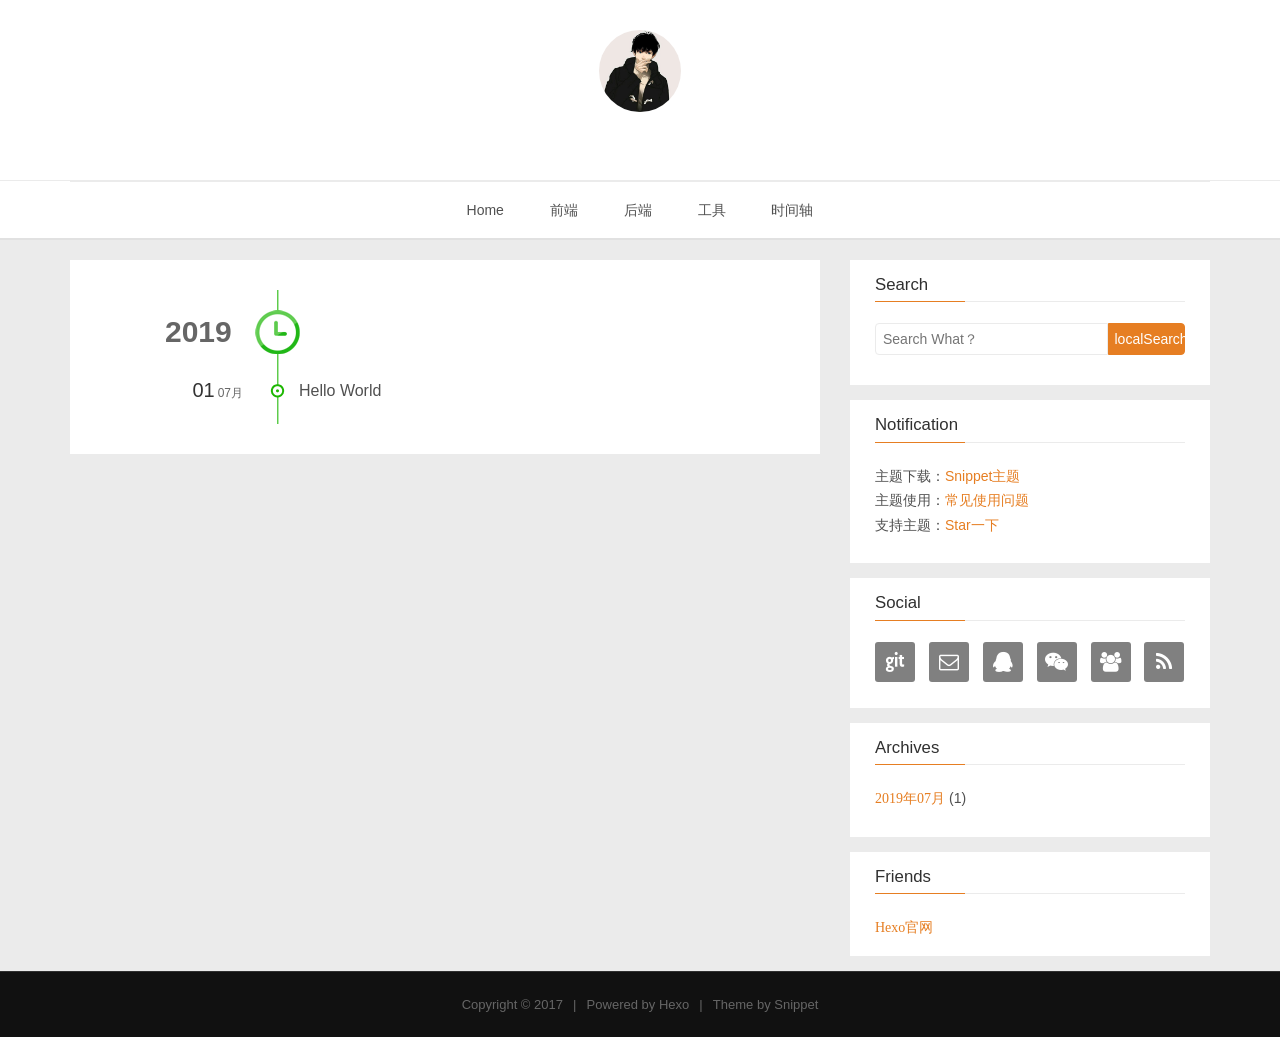
==== archives/index.html @ 47135f9b "Site updated: 2019-07-01 18:08:11" ====
<!DOCTYPE HTML>
<html lang>
<head><meta name="generator" content="Hexo 3.9.0">
    <!--Setting-->
    <meta charset="UTF-8">
    <meta name="viewport" content="width=device-width, user-scalable=no, initial-scale=1.0, maximum-scale=1.0, minimum-scale=1.0">
    <meta http-equiv="X-UA-Compatible" content="IE=Edge,chrome=1">
    <meta http-equiv="Cache-Control" content="no-siteapp">
    <meta http-equiv="Cache-Control" content="no-transform">
    <meta name="renderer" content="webkit|ie-comp|ie-stand">
    <meta name="apple-mobile-web-app-capable" content="Hexo">
    <meta name="apple-mobile-web-app-status-bar-style" content="black">
    <meta name="format-detection" content="telephone=no,email=no,adress=no">
    <meta name="browsermode" content="application">
    <meta name="screen-orientation" content="portrait">
    <meta name="theme-version" content="1.2.3">
    <meta name="root" content="/">
    <link rel="dns-prefetch" href="http://yoursite.com">
    <!--SEO-->

    <meta name="keywords" content>


    <meta name="description" content>



<meta name="robots" content="all">
<meta name="google" content="all">
<meta name="googlebot" content="all">
<meta name="verify" content="all">

    <!--Title-->


<title>Archives | Hexo</title>


    <link rel="alternate" href="/atom.xml" title="Hexo" type="application/atom+xml">


    <link rel="icon" href="/favicon.ico">

    



<link rel="stylesheet" href="/css/bootstrap.min.css?rev=3.3.7">
<link rel="stylesheet" href="/css/font-awesome.min.css?rev=4.5.0">
<link rel="stylesheet" href="/css/style.css?rev=@@hash">




    
	<div class="hide">
		<script type="text/javascript">
			var cnzz_protocol = (("https:" == document.location.protocol) ? " https://" : " http://");document.write(unescape("%3Cspan class='cnzz_stat_icon_1263868967 hide' %3E%3Cscript%20src%3D%22https%3A%2F%2Fs95.cnzz.com%2Fz_stat.php%3Fweb_id%3D1272564536%22%3E%3C%2Fscript%3E%3C/span%3E%3Cscript src='" + cnzz_protocol + "s19.cnzz.com/z_stat.php%3Fid%3D1263868967%26show%3Dpic1' type='text/javascript'%3E%3C/script%3E"));
		</script>
	</div>






    

</head>

</html>
<!--[if lte IE 8]>
<style>
    html{ font-size: 1em }
</style>
<![endif]-->
<!--[if lte IE 9]>
<div style="ie">你使用的浏览器版本过低，为了你更好的阅读体验，请更新浏览器的版本或者使用其他现代浏览器，比如Chrome、Firefox、Safari等。</div>
<![endif]-->

<body>
    <header class="main-header"  style="background-image:url(http://snippet.shenliyang.com/img/banner.jpg)"  >
    <div class="main-header-box">
        <a class="header-avatar" href="/" title='John Doe'>
            <img src="/img/avatar.jpg" alt="logo头像" class="img-responsive center-block">
        </a>
        <div class="branding">
        	<!--<h2 class="text-hide">Snippet主题,从未如此简单有趣</h2>-->
            
                 <img src="/img/branding.png" alt="Snippet 博客主题" class="img-responsive center-block">
            
    	</div>
    </div>
</header>
    <nav class="main-navigation">
    <div class="container">
        <div class="row">
            <div class="col-sm-12">
                <div class="navbar-header"><span class="nav-toggle-button collapsed pull-right" data-toggle="collapse" data-target="#main-menu" id="mnav">
                    <span class="sr-only"></span>
                        <i class="fa fa-bars"></i>
                    </span>
                    <a class="navbar-brand" href="http://yoursite.com">Hexo</a>
                </div>
                <div class="collapse navbar-collapse" id="main-menu">
                    <ul class="menu">
                        
                            <li role="presentation" class="text-center">
                                <a href="/"><i class="fa "></i>Home</a>
                            </li>
                        
                            <li role="presentation" class="text-center">
                                <a href="/categories/前端/"><i class="fa "></i>前端</a>
                            </li>
                        
                            <li role="presentation" class="text-center">
                                <a href="/categories/后端/"><i class="fa "></i>后端</a>
                            </li>
                        
                            <li role="presentation" class="text-center">
                                <a href="/categories/工具/"><i class="fa "></i>工具</a>
                            </li>
                        
                            <li role="presentation" class="text-center">
                                <a href="/archives/"><i class="fa "></i>时间轴</a>
                            </li>
                        
                    </ul>
                </div>
            </div>
        </div>
    </div>
</nav>
    <section class="content-wrap">
        <div class="container">
            <div class="row">
                <main class="col-md-8 main-content ">
                    <div id="main">
     <div class="timebox">
          <div class="timeline">
              <ul>
                
                
                    
                    
                        
                            
                            <h2>2019</h2>
                        
                        
                          <li>
                        
                            <h3>
                              01<span>07月</span>
                            </h3>
                            <a href="/2019/07/01/hello-world/" title="Hello World" target="_blank">Hello World</a>
                        </li>
                    
                
              </ul>
          </div>
    </div>
</div>



                </main>
                
                    
    <aside class="col-md-4 sidebar">
        
        
    <div class="widget">
        <h3 class="title">Search</h3>
        <div id="search-form">
            <div id="result-mask" class="hide"></div>
            <div class="search-area">
                
                    <input id="search-key" type="search" autocomplete="off" placeholder="Search What？">
                    <button type="button" class="search-form-submit" id="search-local">localSearch</button>
                
                
            </div>
            <div id="result-wrap" class="hide">
                <div id="search-result"></div>
            </div>
            <div class="hide">
                <template id="search-tpl">
                    <div class="item">
                        <a href="/{path}" title="{title}">
                            <div class="title">{title}</div>
                            <div class="content">{content}</div>
                        </a>
                    </div>
                </template>
            </div>
        </div>
    </div>

        
        
    <div class="widget">
        <h3 class="title">Notification</h3>
        <div class="notification">
            <p>
    主题下载：<a href="https://github.com/shenliyang/hexo-theme-snippet" title="fork me" target="_blank">Snippet主题</a> <br/>
    主题使用：<a href="https://github.com/shenliyang/hexo-theme-snippet/blob/master/README.md#常见问题" title="" target="_blank">常见使用问题</a> <br/>
    支持主题：<a href="https://github.com/shenliyang/hexo-theme-snippet/stargazers">Star一下</a>
</p>
        </div>
    </div>

        
        
    <div class="widget">
      <h3 class="title">Social</h3> 
        <div class="content social">
            
	            <a href="//github.com/shenliyang" rel="external nofollow" title="Github" target="_blank">
			    	<i class="git fa fa-git"></i>
			    </a>
            
	            <a href="mailto:snippet@91h5.cc" rel="external nofollow" title="邮箱" target="_blank">
			    	<i class="envelope-o fa fa-envelope-o"></i>
			    </a>
            
	            <a href="/" rel="external nofollow" title="联系QQ" target="_blank">
			    	<i class="qq fa fa-qq"></i>
			    </a>
            
	            <a href="/" rel="external nofollow" title="微信" target="_blank">
			    	<i class="weixin fa fa-weixin"></i>
			    </a>
            
	            <a href="/" rel="external nofollow" title="QQ群" target="_blank">
			    	<i class="users fa fa-users"></i>
			    </a>
            
	            <a href="/atom.xml" rel="external nofollow" title="RSS" target="_blank">
			    	<i class="feed fa fa-feed"></i>
			    </a>
            
        </div>
    </div>


        
        

        
        
    <div class="widget">
        <h3 class="title">Archives</h3>
        <ul class="archive-list"><li class="archive-list-item"><a class="archive-list-link" href="/archives/2019/07/"><i class="fa" aria-hidden="true">2019年07月</i></a><span class="archive-list-count">1</span></li></ul>
    </div>


        
        

        
        
    <div class="widget">
        <h3 class="title">Friends</h3>
        <div class="content friends-link">
        
            <a href="https://hexo.io/zh-cn/" class="fa" target="_blank">Hexo官网</a>
        
        </div>
    </div>


        
    </aside>

                
            </div>
        </div>
    </section>
    <footer class="main-footer">
    <div class="container">
        <div class="row">
        </div>
    </div>
</footer>

<a id="back-to-top" class="icon-btn hide">
	<i class="fa fa-chevron-up"></i>
</a>




    <div class="copyright">
    <div class="container">
        <div class="row">
            <div class="col-sm-12">
                <div class="busuanzi">
    
</div>

            </div>
            <div class="col-sm-12">
                <span>Copyright &copy; 2017
                </span> |
                <span>
                    Powered by <a href="//hexo.io" class="copyright-links" target="_blank" rel="nofollow">Hexo</a>
                </span> |
                <span>
                    Theme by <a href="//github.com/shenliyang/hexo-theme-snippet.git" class="copyright-links" target="_blank" rel="nofollow">Snippet</a>
                </span>
            </div>
        </div>
    </div>
</div>


	<script src="/js/search.js?rev=@@hash"></script>






<script src="/js/app.js?rev=@@hash"></script>

</body>
</html>
---- css/style.css ----
/*! style.css v1.2.0 | MIT License | github.com/shenliyang */
/*====================================================
    COLOR VARIABLE FOR THEME
====================================================*/
/* _variable.less */
/*====================================================
    MIXINS FOR THEME
====================================================*/
/* _mixins.less */
@-webkit-keyframes masked-animation {
  0% {
    background-position: 0 0;
  }
  to {
    background-position: -100% 0;
  }
}
@keyframes masked-animation {
  0% {
    background-position: 0 0;
  }
  to {
    background-position: -100% 0;
  }
}
/*====================================================
    common styles
====================================================*/
html {
  color: #505050;
  line-height: 1.75em;
  background: #ebebeb;
  position: relative;
  font-family: "Helvetica Neue", Helvetica, Arial, "Hiragino Sans GB", "Hiragino Sans GB W3", "WenQuanYi Micro Hei", "Microsoft YaHei UI", "Microsoft YaHei", sans-serif;
}
body {
  color: #505050;
  line-height: 1.75em;
  background: #ebebeb;
  position: relative;
  font-family: "Helvetica Neue", Helvetica, Arial, "Hiragino Sans GB", "Hiragino Sans GB W3", "WenQuanYi Micro Hei", "Microsoft YaHei UI", "Microsoft YaHei", sans-serif;
}
h1,
h2,
h3,
h4,
h5,
h6 {
  font-weight: 400;
  color: #303030;
}
h1 {
  font-size: 2em;
}
h2 {
  font-size: 1.5em;
}
h3 {
  font-size: 1.2em;
}
h4 {
  font-size: 1em;
}
h5 {
  font-size: 0.75em;
}
h6 {
  font-size: 0.5em;
}
a {
  color: #e67e22;
  outline: none;
}
a:hover {
  color: #e67e22;
}
a:active {
  outline: none;
}
a:focus {
  outline: none;
}
a img {
  outline: none;
}
.btn {
  padding: 7px 14px;
  -webkit-border-radius: 2px;
  -moz-border-radius: 2px;
  border-radius: 2px;
}
.btn-default {
  border: 1px solid #e67e22;
  background: #e67e22;
  color: #fff;
  -webkit-transition: all 0.2s ease-in-out;
  transition: all 0.2s ease-in-out;
}
.btn-default:hover {
  border: 1px solid #303030;
  background: #303030;
  color: #fff;
}
.btn-default:focus {
  outline: none;
}
.btn-default[disabled] {
  border: 1px solid #303030;
  background: #303030;
  color: #fff;
}
input[type="search"] {
  box-sizing: border-box;
  width: 75%;
  height: 32px;
  line-height: 16px;
  padding: 7px 11px 7px 7px;
  border-radius: 4px 0 0 4px;
  margin-bottom: 1em;
  border: 1px solid #ebebeb;
  -webkit-transition: all 0.2s;
  transition: all 0.2s;
}
input[type="search"]:focus {
  border: 1px solid #e67e22;
  outline: none;
}
input[type="text"] {
  padding: 7px 7px;
  border: 1px solid #ebebeb;
  -webkit-border-radius: 2px;
  -moz-border-radius: 2px;
  border-radius: 2px;
  -webkit-transition: all 0.2s;
  transition: all 0.2s;
}
input[type="text"]:focus {
  border: 1px solid #e67e22;
  outline: none;
}
input[type="url"] {
  padding: 7px 7px;
  border: 1px solid #ebebeb;
  -webkit-border-radius: 2px;
  -moz-border-radius: 2px;
  border-radius: 2px;
  -webkit-transition: all 0.2s;
  transition: all 0.2s;
}
input[type="url"]:focus {
  border: 1px solid #e67e22;
  outline: none;
}
input[type="email"] {
  padding: 7px 7px;
  border: 1px solid #ebebeb;
  -webkit-border-radius: 2px;
  -moz-border-radius: 2px;
  border-radius: 2px;
  -webkit-transition: all 0.2s;
  transition: all 0.2s;
}
input[type="email"]:focus {
  border: 1px solid #e67e22;
  outline: none;
}
textarea {
  padding: 7px 7px;
  border: 1px solid #ebebeb;
  -webkit-border-radius: 2px;
  -moz-border-radius: 2px;
  border-radius: 2px;
  -webkit-transition: all 0.2s;
  transition: all 0.2s;
}
textarea:focus {
  border: 1px solid #e67e22;
  outline: none;
}
blockquote {
  border-left: 4px solid #e67e22;
  background-color: #f9f9f9;
}
pre {
  padding: 0;
  background: none;
  border: none;
}
::-moz-selection {
  color: #fff;
  background: #e67e22;
  text-shadow: none;
}
::selection {
  color: #fff;
  background: #e67e22;
  text-shadow: none;
}
.ie {
  position: fixed;
  z-index: 9999;
  left: 0;
  top: 0;
  width: 100%;
  height: 70px;
  text-align: center;
  line-height: 70px;
  background-color: #f9f9f9;
  color: #f0ad4e;
  border-bottom: 1px solid #303030;
  text-overflow: ellipsis;
  overflow: hidden;
  white-space: nowrap;
}
#process {
  position: fixed;
  width: 0;
  height: 2px;
  background-color: #e67e22;
  top: -1px;
  left: 0;
  -webkit-border-radius: 2px;
  -moz-border-radius: 2px;
  border-radius: 2px;
  -webkit-transition: width 1s ease;
  transition: width 1s ease;
  z-index: 99;
}
.carousel {
  margin-bottom: 20px;
}
.carousel img {
  width: 100%;
}
/*====================================================
    header
====================================================*/
.main-header {
  position: relative;
  text-align: center;
  line-height: 0;
  height: 180px;
  width: 100%;
  background: #fff url(http://7xpw2b.com1.z0.glb.clouddn.com/hexo-sinppet/img/banner.jpg);
  background-repeat: repeat;
  overflow: hidden;
}
.main-header .banneriframe {
  width: 100%;
  height: 100%;
  border-width: 0px;
}
.main-header .main-header-box {
  position: relative;
  width: 100%;
  padding-top: 30px;
}
.main-header .main-header-box a.header-avatar img {
  width: 82px;
  height: 82px;
  max-width: 100%;
  border-radius: 50%;
}
.main-header .main-header-box a.header-avatar:hover {
  text-decoration: none;
}
.main-header .main-header-box .branding {
  padding-top: 15px;
}
.main-header .main-header-box .branding h2 {
  font-family: "STXingkai", "KaiTi", "Microsoft YaHei", "SimSun", sans-serif;
  width: 320px;
  margin: 0 auto;
  letter-spacing: 3px;
  color: #e67e22;
  text-overflow: ellipsis;
  overflow: hidden;
  white-space: nowrap;
  background-image: -webkit-linear-gradient(left, #cddc39, #e67e22 25%, #cddc39 50%, #e67e22 75%, #cddc39) !important;
  -webkit-text-fill-color: transparent!important;
  -webkit-background-clip: text!important;
  background-size: 200% 100%!important;
  animation: masked-animation 2s infinite linear !important;
}
.main-header .main-header-box .branding h2:hover {
  animation: masked-animation 1s infinite linear !important;
  text-decoration: none;
}
.home-template .main-header {
  padding-top: 62px;
  padding-bottom: 62px;
  background-repeat: no-repeat;
  background-position: center 20%;
  -webkit-background-size: cover;
  background-size: cover;
}
/* main-navigation */
.main-navigation {
  text-align: center;
  background: #fff;
  border-top: 1px solid #ebebeb;
  margin-bottom: 20px;
  border-bottom: 2px solid #e1e1e1;
}
.main-navigation .navbar-collapse {
  border-top: 1px solid #ebebeb;
}
.main-navigation .navbar-brand {
  max-width: 90%;
  text-overflow: ellipsis;
  overflow: hidden;
  white-space: nowrap;
  padding: 19px 0 0 0;
  font-size: 14px;
  color: #505050;
  display: none;
}
.main-navigation .menu {
  padding: 0;
  margin: 0;
}
.main-navigation .menu li {
  list-style: none;
  display: inline-block;
  position: relative;
}
.main-navigation .menu li a {
  color: #505050;
  line-height: 4em;
  display: block;
  padding: 0 21px;
}
.main-navigation .menu li:hover > a {
  color: #e67e22;
  text-decoration: none;
}
.main-navigation .menu li:hover ul {
  visibility: visible;
  opacity: 1;
  filter: alpha(opacity=100);
  top: 100%;
}
.main-navigation .menu li ul {
  visibility: hidden;
  background: #fff;
  text-align: left;
  padding: 7px 0px;
  margin: 0;
  position: absolute;
  left: 0;
  top: 120%;
  width: 200px;
  z-index: 999;
  opacity: 0;
  filter: alpha(opacity=0);
  -webkit-transition: all 0.2s ease;
  transition: all 0.2s ease;
}
.main-navigation .menu li ul li {
  display: block;
  margin: 0;
}
.main-navigation .menu li ul li a {
  line-height: 2.5em;
  color: #505050;
}
.main-navigation .menu li ul:hover > a {
  color: #e67e22;
}
.main-navigation .menu li.nav-current {
  border-bottom: 2px solid #e67e22;
  margin-bottom: -2px;
}
.main-navigation .navbar-header {
  text-align: center;
}
.main-navigation .navbar-header i {
  height: 56px;
  line-height: 56px;
  font-size: 2em;
  cursor: pointer;
}
.main-navigation .navbar-header i:hover {
  color: #e67e22;
}
/*====================================================
    main post area
====================================================*/
#main {
  background: #fff;
  padding: 10px 0;
  margin-bottom: 10px;
}
.main-content .breadcrumb {
  padding-left: 20px;
  font-size: 16px;
  line-height: 2em;
}
.post {
  padding: 20px;
  background: #fff;
  margin-bottom: 15px;
  position: relative;
  overflow: hidden;
}
.post .featured {
  position: absolute;
  background: #e67e22;
  color: #fff;
  text-align: center;
  top: -12px;
  right: -32px;
  width: 80px;
  height: 40px;
  line-height: 54px;
  transform: rotate(45deg);
}
.post .featured i {
  transform: rotate(-45deg);
}
.post .post-head {
  margin-bottom: 0.5em;
  text-align: center;
}
.post .post-head .post-title {
  font-size: 1.5em;
  line-height: 1.35em;
  margin: 0;
}
.post .post-head .post-title a {
  color: #303030;
}
.post .post-head .post-title a:hover {
  text-decoration: none;
  color: #e67e22;
}
.post .post-head .post-title a:focus {
  text-decoration: none;
  color: #e67e22;
}
.post .post-head p.warning {
  color: #f0ad4e;
}
.post .post-head .post-meta {
  color: #959595;
  margin: 5px 0;
}
.post .post-head .post-meta span {
  margin-right: 5px;
  white-space: nowrap;
}
.post .post-head .post-meta span a {
  color: #959595;
  margin-left: 3px;
}
.post .post-head .post-meta span a:hover {
  color: #e67e22;
}
.post .post-media {
  position: relative;
  margin-right: 15px;
  width: 220px;
  height: 160px;
  float: left;
  overflow: hidden;
}
.post .post-media img {
  width: 100%;
  height: 100%;
}
.post .post-content .home-post-head {
  text-align: left;
}
.post .post-content p.brief {
  overflow: hidden;
  color: #666666;
}
.post .post-body {
  margin-top: 15px;
  padding: 25px 0;
  border-top: 1px solid #eee;
  overflow: hidden;
}
.post .post-body p {
  font-size: 1em;
  line-height: 1.5;
}
.post .post-body p img {
  max-width: 100%;
}
.post .post-footer {
  margin-top: 15px;
  padding-top: 15px;
  border-top: 1px solid #ebebeb;
}
.post .post-footer .tag-list {
  color: #959595;
  line-height: 28px;
}
.post .post-footer .tag-list .post-meta {
  margin-top: 5px;
}
.post .post-footer .tag-list .post-meta .fa-wrap {
  margin-right: 10px;
}
.post .post-footer .tag-list .tags-meta a:nth-child(n+2) {
  margin-left: 4px;
}
.post .post-footer .tag-list a {
  color: #959595;
}
.post .post-footer .tag-list a:hover {
  color: #e67e22;
}
.post .post-footer .post-permalink {
  text-align: right;
}
/*====================================================
  main post content
====================================================*/
.post-content {
  font: 400 16px/1.62 "Georgia", "Xin Gothic", "Hiragino Sans GB", "Droid Sans Fallback", "Microsoft YaHei", sans-serif;
  color: #333;
}
.post-content h1 {
  font-family: "Georgia", "Xin Gothic", "Hiragino Sans GB", "Droid Sans Fallback", "Microsoft YaHei", "SimSun", sans-serif;
  color: #333;
  font-size: 1.8em;
  margin: 0.67em 0;
}
.post-content h2 {
  font-family: "Georgia", "Xin Gothic", "Hiragino Sans GB", "Droid Sans Fallback", "Microsoft YaHei", "SimSun", sans-serif;
  color: #333;
  font-size: 1.5em;
  margin: 0.83em 0;
}
.post-content h3 {
  font-family: "Georgia", "Xin Gothic", "Hiragino Sans GB", "Droid Sans Fallback", "Microsoft YaHei", "SimSun", sans-serif;
  color: #333;
  font-size: 1.17em;
  margin: 1em 0;
}
.post-content h4 {
  font-family: "Georgia", "Xin Gothic", "Hiragino Sans GB", "Droid Sans Fallback", "Microsoft YaHei", "SimSun", sans-serif;
  color: #333;
  font-size: 1em;
  margin: 1.6em 0 1em 0;
}
.post-content h5 {
  font-family: "Georgia", "Xin Gothic", "Hiragino Sans GB", "Droid Sans Fallback", "Microsoft YaHei", "SimSun", sans-serif;
  color: #333;
  font-size: 1em;
  margin: 1.6em 0 1em 0;
}
.post-content h6 {
  font-family: "Georgia", "Xin Gothic", "Hiragino Sans GB", "Droid Sans Fallback", "Microsoft YaHei", "SimSun", sans-serif;
  color: #333;
  font-size: 1em;
  margin: 1.6em 0 1em 0;
  font-weight: 500;
}
.post-content > h1 {
  margin-top: 0;
  font-size: 2em;
}
.post-content p {
  font-size: 15px;
}
.post-content a {
  word-wrap: break-word;
}
.post-content a img {
  border: none;
}
.post-content strong {
  font-weight: 700;
  color: #333;
}
.post-content b {
  font-weight: 700;
  color: #333;
}
.post-content em {
  font-style: italic;
  color: #333;
}
.post-content i {
  font-style: italic;
  color: #333;
}
.post-content img {
  max-width: 100%;
  height: auto;
  margin: 0.2em 0;
}
.post-content figure {
  position: relative;
  clear: both;
  outline: 0;
  margin: 10px 0;
}
.post-content figure img {
  display: block;
  max-width: 100%;
  margin: auto auto 4px;
  -moz-box-sizing: border-box;
  -webkit-box-sizing: border-box;
  box-sizing: border-box;
}
.post-content figure figcaption {
  position: relative;
  width: 100%;
  text-align: center;
  left: 0;
  margin-top: 10px;
  font-weight: 400;
  font-size: 14px;
  color: #666666;
}
.post-content figure figcaption a {
  text-decoration: none;
  color: #666666;
}
.post-content figure iframe {
  margin: auto;
}
.post-content hr {
  border-top: #dededc 1px solid;
}
.post-content blockquote {
  margin: 0 0 1.64em 0;
  border-left: 3px solid #e67e22;
  padding-left: 12px;
  color: #666666;
}
.post-content blockquote a {
  color: #666666;
}
.post-content ul {
  margin: 0 0 24px 6px;
  padding-left: 16px;
  list-style-type: square;
}
.post-content ol {
  margin: 0 0 24px 6px;
  padding-left: 16px;
  list-style-type: decimal;
}
.post-content li {
  margin-bottom: 0.2em;
}
.post-content li ul {
  margin-top: 0;
  margin-bottom: 0;
  margin-left: 14px;
  list-style-type: disc;
}
.post-content li ul ul {
  list-style-type: circle;
}
.post-content li ol {
  margin-top: 0;
  margin-bottom: 0;
  margin-left: 14px;
}
.post-content li p {
  margin: 0.4em 0 0.6em;
}
.post-content .unstyled {
  list-style-type: none;
  margin: 0;
  padding: 0;
}
.post-content code {
  color: #808080;
  font-size: 0.96em;
  background-color: #f9f9f9;
  padding: 1px 2px;
  border: 1px solid #dadada;
  -webkit-border-radius: 2px;
  -moz-border-radius: 2px;
  border-radius: 2px;
  font-family: Menlo, Monaco, Consolas, "Courier New", monospace;
  word-wrap: break-word;
}
.post-content tt {
  color: #808080;
  font-size: 0.96em;
  background-color: #f9f9f9;
  padding: 1px 2px;
  border: 1px solid #dadada;
  -webkit-border-radius: 2px;
  -moz-border-radius: 2px;
  border-radius: 2px;
  font-family: Menlo, Monaco, Consolas, "Courier New", monospace;
  word-wrap: break-word;
}
.post-content pre {
  margin: 1.64em 0;
  border: none;
  border-left: 3px solid #dadada;
  padding-left: 10px;
  overflow: auto;
  line-height: 1.5;
  font-family: Menlo, Monaco, Consolas, "Courier New", monospace;
  color: #808080;
  background-color: #f9f9f9;
}
.post-content pre code {
  color: #808080;
  border: none;
  background: none;
  padding: 0;
}
.post-content pre tt {
  color: #808080;
  border: none;
  background: none;
  padding: 0;
}
.post-content table {
  width: 100%;
  max-width: 100%;
  border-collapse: collapse;
  border-spacing: 0;
  margin-bottom: 1.5em;
  font-size: 0.96em;
  -webkit-box-sizing: border-box;
  -moz-box-sizing: border-box;
  box-sizing: border-box;
  table-layout: fixed;
  word-wrap: break-word;
}
.post-content th {
  text-align: left;
  padding: 4px 8px 4px 10px;
  border: 1px solid #dadada;
}
.post-content td {
  text-align: left;
  padding: 4px 8px 4px 10px;
  border: 1px solid #dadada;
  vertical-align: top;
}
.post-content tr:nth-child(even) {
  background-color: #f9f9f9;
}
.post-content iframe {
  display: block;
  max-width: 100%;
  margin-bottom: 30px;
}
.windows .post-content {
  font-size: 16px;
  font-family: "Georgia", "SimSun", sans-serif;
}
/*====================================================
    pagination
====================================================*/
.pagination {
  margin: 30px 0;
  text-align: center;
  display: block;
}
.pagination a {
  background: #fff;
  color: #666666;
  text-align: center;
  display: inline-block;
  -webkit-border-radius: 2px;
  -moz-border-radius: 2px;
  border-radius: 2px;
}
.pagination a:hover {
  background: #e67e22;
  color: #fff;
  text-decoration: none;
}
.pagination a i {
  width: 36px;
  height: 36px;
  line-height: 36px;
}
.pagination .prev {
  margin: 0 5px;
}
.pagination .next {
  margin: 0 5px;
}
.pagination .page-number {
  margin: 0 3px;
  display: inline-block;
  line-height: 36px;
  padding: 0 14px;
  -webkit-border-radius: 2px;
  -moz-border-radius: 2px;
  border-radius: 2px;
}
.pagination .current {
  background: #e67e22;
  color: #fff;
}
/*====================================================
    other: about and comment
====================================================*/
#comments {
  background-color: #fff;
  padding: 20px;
  margin-bottom: 20px;
}
#comments .v .vheader .vinput {
  border: none;
  border-bottom: 1px solid #f0f0f0;
  -webkit-border-radius: 0;
  -moz-border-radius: 0;
  border-radius: 0;
  font-size: 0.9em;
  -webkit-transition: all 0.2s;
  transition: all 0.2s;
}
#comments .v .vheader .vinput:focus {
  border-bottom: 1px solid #e67e22;
}
#comments .v .vheader .vinput:hover {
  border-bottom: 1px solid #e67e22;
}
#comments .v .veditor {
  font-size: 1em;
}
#comments .v .vcontrol .vbtn {
  -webkit-border-radius: 2px;
  -moz-border-radius: 2px;
  border-radius: 2px;
  padding: 0.5rem 2rem;
  color: #808080;
}
#comments .v .vcontrol .vbtn:hover {
  color: #e67e22;
  border-color: #e67e22;
}
#comments .v .item3 input {
  width: 31%;
  margin: 0 1%;
}
#comments .v .item2 input {
  width: 48%;
  margin: 0 1%;
}
/* prev and next link */
.prev-next-wrap {
  margin-bottom: 25px;
  text-align: center;
}
.prev-next-wrap .pre-post {
  float: left;
}
.prev-next-wrap .next-post {
  float: right;
}
.sidebar .widget {
  background: #fff;
  padding: 16px 25px;
}
.sidebar .widget ul {
  padding: 0;
}
.sidebar .widget ul li {
  list-style: none;
}
.sidebar .widget ul li.archive-list-item {
  width: 50%;
  display: inline-block;
}
.sidebar .widget .archive-list-count,
.sidebar .widget .category-list-count {
  margin-left: 4px;
}
.sidebar .widget .archive-list-count:before,
.sidebar .widget .category-list-count:before {
  content: "(";
}
.sidebar .widget .archive-list-count:after,
.sidebar .widget .category-list-count:after {
  content: ")";
}
.sidebar .widget-box {
  background: #fff;
  padding: 0 25px 16px;
}
.main-footer {
  background: #202020;
  color: #959595;
}
/*====================================================
    sidebar
====================================================*/
.widget {
  margin-bottom: 15px;
}
.widget .title {
  margin-top: 0;
  padding-bottom: 7px;
  border-bottom: 1px solid #ebebeb;
  margin-bottom: 21px;
  position: relative;
}
.widget .title:after {
  content: "";
  width: 90px;
  height: 1px;
  background: #e67e22;
  position: absolute;
  left: 0;
  bottom: -1px;
}
.widget .tag-cloud a {
  border: 1px solid #ebebeb;
  padding: 2px 7px;
  color: #959595;
  font-size: 1em!important;
  line-height: 1.5em;
  display: inline-block;
  margin: 0 5px 5px 0;
  -webkit-transition: all 0.2s;
  transition: all 0.2s;
  text-overflow: ellipsis;
  overflow: hidden;
  white-space: nowrap;
}
.widget .tag-cloud a:hover {
  color: #fff;
  background-color: #e67e22;
  border: 1px solid #e67e22;
  text-decoration: none;
}
.widget .social a {
  display: inline-block;
  text-align: center;
  width: 40px;
  height: 40px;
  line-height: 45px;
  color: #fff;
  background: #808080;
  -webkit-border-radius: 3px;
  -moz-border-radius: 3px;
  border-radius: 3px;
  margin-right: 10px;
  margin-bottom: 10px;
}
.widget .social a:hover {
  background: #e67e22;
  -webkit-transition: all 0.2s;
  transition: all 0.2s;
}
.widget .social a:last-child {
  margin-right: 0px;
}
.widget .social a i {
  font-size: 20px;
}
.widget .friends-link a {
  margin-right: 15px;
}
.widget #search-form {
  position: relative;
  width: 100%;
}
.widget #search-form .search-form-submit {
  float: right;
  width: 25%;
  height: 32px;
  background: #e67e22;
  color: #fff;
  border-radius: 0 4px 4px 0;
  border: 1px solid #e67e22;
}
.widget #search-form #result-mask {
  position: fixed;
  left: 0;
  top: 0;
}
.widget #search-form .search-form-submit:focus {
  outline: none;
}
.widget #search-form #result-wrap {
  position: absolute;
  box-sizing: content-box;
  top: 45px;
  left: -50px;
  z-index: 6;
  width: 120%;
  padding: 20px;
  color: #333;
  background: #fff;
  border-radius: 4px;
  box-shadow: 1px 2px 2px #ccc;
  border: 1px solid #ccc;
}
.widget #search-form #result-wrap:before {
  content: '';
  position: absolute;
  display: inline-block;
  border-width: 0 12px 12px 12px;
  border-style: solid;
  border-color: #ccc transparent;
  right: 80px;
  top: -12px;
}
.widget #search-form #result-wrap:after {
  content: '';
  position: absolute;
  display: inline-block;
  border-width: 0 12px 12px 12px;
  border-style: solid;
  border-color: #fff transparent;
  right: 80px;
  top: -10px;
}
.widget #search-form #result-wrap #search-result {
  width: 100%;
  box-sizing: content-box;
  padding-right: 20px;
  margin-right: -20px;
  max-height: 400px;
  overflow-y: auto;
}
.widget #search-form #result-wrap #search-result .tips {
  text-align: center;
}
.widget #search-form #result-wrap #search-result .item {
  padding: 8px 0;
}
.widget #search-form #result-wrap #search-result .item:last-child .content {
  border-bottom: 0;
}
.widget #search-form #result-wrap #search-result .item a:hover {
  text-decoration: none;
}
.widget #search-form #result-wrap #search-result .item .title {
  line-height: 1.25;
  font-size: 16px;
  text-overflow: ellipsis;
  overflow: hidden;
  white-space: nowrap;
  margin-bottom: 0px;
  color: #333;
  border: 0;
}
.widget #search-form #result-wrap #search-result .item .title:hover {
  color: #e67e22;
}
.widget #search-form #result-wrap #search-result .item .title b {
  margin: 0 2px;
  color: #e67e22;
}
.widget #search-form #result-wrap #search-result .item .content {
  font-size: 14px;
  color: #666666;
  padding-bottom: 10px;
  border-bottom: 1px solid #ccc;
}
.widget #search-form #result-wrap #search-result .item .content b {
  color: #e67e22;
  margin: 0 2px;
}
.widget .notification img {
  max-width: 100%;
}
/*====================================================
   toc
====================================================*/
#article-toc {
  padding-top: 1em;
  background-color: #fff;
  top: 0;
  bottom: 70px;
  overflow-y: auto;
}
#article-toc ol {
  list-style: none;
}
#article-toc .toc {
  padding-left: 2em;
}
#article-toc .toc .toc-item .toc-link {
  display: block;
  color: #333;
  text-decoration: none;
  padding: 4px 0;
  line-height: 1.25em;
  position: relative;
  width: 100%;
  text-overflow: ellipsis;
  overflow: hidden;
  white-space: nowrap;
}
#article-toc .toc .toc-item .toc-link:hover {
  color: #e67e22;
  -webkit-transition: 0.15s;
  transition: 0.15s;
}
#article-toc .toc .toc-item.toc-level-2 > .toc-link {
  font-size: 15px;
}
/*====================================================
   copyright
====================================================*/
.copyright {
  background: #111;
  font-size: 13px;
  text-align: center;
  color: #666666;
  padding-top: 20px;
  padding-bottom: 20px;
  border-top: 1px solid #303030;
}
.copyright span {
  margin: 0 0.5em;
}
.copyright a {
  color: #666666;
}
/*====================================================
   back-to-top and toc-btn
====================================================*/
#back-to-top,
#toc-btn {
  position: fixed;
  right: 30px;
  bottom: 30px;
  background-color: #959595;
  color: #fff;
  text-align: center;
  -webkit-border-radius: 2px;
  -moz-border-radius: 2px;
  border-radius: 2px;
  z-index: 1;
  cursor: pointer;
}
#back-to-top:hover,
#toc-btn:hover {
  background: #e67e22;
  -webkit-transition: all 0.2s;
  transition: all 0.2s;
}
#back-to-top i,
#toc-btn i {
  width: 30px;
  height: 30px;
  line-height: 30px;
}
#toc-btn {
  bottom: 65px;
}
/*====================================================
    post reward
====================================================*/
.reward {
  padding: 5px 0;
}
.reward .reward-wrap {
  position: relative;
  display: block;
  font-size: 30px;
  width: 62px;
  height: 62px;
  line-height: 60px;
  margin: 0 auto;
  cursor: pointer;
  text-align: center;
  vertical-align: middle;
  color: #ff8140;
  -webkit-user-select: none;
  border: 1px solid #d9d9d9;
  -webkit-box-shadow: 0 0 2px #d9d9d9;
  -moz-box-shadow: 0 0 2px #d9d9d9;
  box-shadow: 0 0 2px #d9d9d9;
  -webkit-border-radius: 50%;
  -moz-border-radius: 50%;
  border-radius: 50%;
}
.reward .reward-wrap .reward-box {
  position: absolute;
  top: -220px;
  left: 50%;
  display: none;
  width: 350px;
  height: 200px;
  margin-left: -175px;
  padding: 15px;
  border: 1px solid #e6e6e6;
  background-color: #fff;
  -webkit-box-shadow: 0 1px 1px 1px #efefef;
  -moz-box-shadow: 0 1px 1px 1px #efefef;
  box-shadow: 0 1px 1px 1px #efefef;
}
.reward .reward-wrap .reward-box span {
  display: inline-block;
  width: 150px;
  height: 150px;
}
.reward .reward-wrap .reward-box span img {
  display: inline-block;
  float: left;
  width: 150px;
  height: 150px;
  margin: 0 auto;
  border: 0;
}
.reward .reward-wrap .reward-box span b {
  font-size: 14px;
  line-height: 26px;
  display: block;
  text-align: center;
  color: #666;
}
.reward .reward-wrap .reward-box:before,
.reward .reward-wrap .reward-box:after {
  position: absolute;
  content: '';
  border: 10px solid transparent;
}
.reward .reward-wrap .reward-box:before {
  bottom: -20px;
  left: 50%;
  margin-left: -10px;
  border-top-color: #e6e6e6;
}
.reward .reward-wrap .reward-box:after {
  bottom: -19px;
  left: 50%;
  margin-left: -10px;
  border-top-color: #fff;
}
.reward .reward-wrap:hover {
  color: #fff;
  background-color: #ff8140;
  border: 1px solid #ff8140;
  -webkit-transition: all 0.2s;
  transition: all 0.2s;
}
.reward .reward-wrap:hover .reward-box {
  display: block;
}
.reward .reward-tip {
  font-size: 18px;
  font-weight: 700;
  letter-spacing: 1px;
  color: #969696;
  margin: 15px auto;
  text-align: center;
  min-height: 24px;
}
/*====================================================
    timeline
====================================================*/
.timebox {
  position: relative;
  width: 100%;
  padding: 0 20px;
  margin: 20px auto;
  background: url(../img/timeline.gif) repeat-y 207px 0;
  overflow: hidden;
}
.timeline h2 {
  height: 44px;
  line-height: 44px;
  font-size: 30px;
  color: #666666;
  font-weight: bold;
  padding-left: 75px;
  margin-bottom: 25px;
  background: url(../img/timeline-clock.gif) #fff no-repeat 165px 0;
}
.timeline h2 img {
  vertical-align: -5px;
}
.timeline ul {
  list-style: none;
  margin: 0;
  padding: 0;
}
.timeline ul li {
  background: url(../img/timeline-dot.gif) no-repeat 180px 5px;
  padding-bottom: 20px;
  zoom: 1;
  text-overflow: ellipsis;
  overflow: hidden;
  white-space: nowrap;
}
.timeline ul li:after {
  content: " ";
  display: block;
  height: 0;
  clear: both;
  visibility: hidden;
}
.timeline ul li h3 {
  float: left;
  width: 168px;
  font-size: 20px;
  color: #333;
  text-align: right;
  padding-right: 15px;
  margin: 0;
}
.timeline ul li h3 span {
  color: #666666;
  font-size: 12px;
  margin-left: 3px;
}
.timeline ul li a {
  padding-left: 41px;
  margin-top: -5px;
  font-weight: normal;
  font-size: 16px;
  color: #505050;
}
.timeline ul li a:hover {
  text-decoration: none;
  color: #e67e22;
}
@media screen and (max-width: 500px) {
  .timebox {
    background-position: 97px 0;
  }
  .timeline h2 {
    padding-left: 40%;
    background-position: 48px 0;
  }
  .timeline ul li {
    background-position: 70px 5px;
  }
  .timeline ul li h3 {
    width: 68px;
  }
}
/*====================================================
    highlight
====================================================*/
pre,
.highlight {
  overflow: auto;
  margin: 20px 0;
  padding: 0;
  color: #c5c8c6;
  font-size: 13px;
  background: #1d1f21;
  line-height: 1.6;
}
code {
  padding: 2px 4px;
  text-overflow: ellipsis;
  overflow: hidden;
  white-space: nowrap;
  color: #666666;
  background: #eee;
  -webkit-border-radius: 3px;
  -moz-border-radius: 3px;
  border-radius: 3px;
}
pre code {
  padding: 0;
  color: #c5c8c6;
  background: none;
  text-shadow: none;
}
pre .meta {
  color: #b294bb;
}
pre .comment {
  color: #969896;
}
.highlight {
  -webkit-border-radius: 1px;
  -moz-border-radius: 1px;
  border-radius: 1px;
}
.highlight pre {
  border: none;
  margin: 0;
  padding: 10px 0;
}
.highlight table {
  margin: 0;
  width: auto;
  border: none;
}
.highlight td {
  border: none;
  padding: 0;
}
.highlight figcaption {
  font-size: 1em;
  color: #c5c8c6;
  line-height: 1em;
  margin-bottom: 1em;
}
.highlight figcaption a {
  float: right;
  color: #c5c8c6;
}
.highlight figcaption a:hover {
  border-bottom-color: #c5c8c6;
}
.highlight .gutter pre {
  padding-left: 10px;
  padding-right: 10px;
  color: #888f96;
  text-align: right;
  background-color: #000;
}
.highlight .code pre {
  width: 100%;
  padding-left: 10px;
  padding-right: 10px;
  background-color: #1d1f21;
}
.highlight .line {
  height: 20px;
}
.gutter {
  -webkit-user-select: none;
  -moz-user-select: none;
  -ms-user-select: none;
  user-select: none;
}
.gist table {
  width: auto;
}
.gist table td {
  border: none;
}
pre .variable,
pre .attribute,
pre .tag,
pre .regexp,
pre .ruby .constant,
pre .xml .tag .title,
pre .xml .pi,
pre .xml .doctype,
pre .html .doctype,
pre .css .id,
pre .css .class,
pre .css .pseudo {
  color: #c66;
}
pre .number,
pre .preprocessor,
pre .built_in,
pre .literal,
pre .params,
pre .constant,
pre .command {
  color: #de935f;
}
pre .ruby .class .title,
pre .css .rules .attribute,
pre .string,
pre .value,
pre .inheritance,
pre .header,
pre .ruby .symbol,
pre .xml .cdata,
pre .special,
pre .number,
pre .formula {
  color: #b5bd68;
}
pre .title,
pre .css .hexcolor {
  color: #8abeb7;
}
pre .function,
pre .python .decorator,
pre .python .title,
pre .ruby .function .title,
pre .ruby .title .keyword,
pre .perl .sub,
pre .javascript .title,
pre .coffeescript .title {
  color: #81a2be;
}
pre .keyword,
pre .javascript .function {
  color: #b294bb;
}
/*====================================================
    scrollbar
====================================================*/
::-webkit-scrollbar {
  -webkit-appearance: none;
  height: 5px;
  width: 5px;
}
::-webkit-scrollbar-track {
  background-color: inherit;
}
::-webkit-scrollbar-thumb {
  -webkit-border-radius: 2px;
  -moz-border-radius: 2px;
  border-radius: 2px;
  background-color: rgba(1, 1, 1, 0.12);
}
::-webkit-scrollbar-thumb:hover {
  background-color: rgba(1, 1, 1, 0.22);
}
/*====================================================
    media
====================================================*/
@media screen and (max-width: 767px) {
  .main-navigation {
    text-align: left;
  }
  .main-navigation .navbar-brand {
    display: block;
  }
  .main-navigation .menu li {
    display: block;
    width: 33%;
    float: left;
  }
  .main-navigation .menu li:hover > a {
    color: #e67e22;
    text-decoration: none;
  }
  .main-navigation .menu li a {
    padding: 0;
  }
  .main-navigation .menu li ul {
    visibility: visible;
    padding: 0px 0px 0px 20px;
    margin: 0;
    position: relative;
    top: 0;
    width: 100%;
    opacity: 1;
    filter: alpha(opacity=100);
  }
  .prev-next-wrap {
    margin: 15px;
  }
  .prev-next-wrap a {
    display: block;
  }
  .post .post-head {
    text-align: left;
  }
  .post .post-head h1 {
    line-height: 1.25em;
  }
  .post .post-content p.brief {
    text-overflow: ellipsis;
    overflow: hidden;
    white-space: nowrap;
  }
  .post .post-media {
    float: none;
    width: 100%;
    height: auto;
    margin: 0 0 1em 0;
  }
  .post-footer,
  #article-toc {
    display: none;
  }
  .content-wrap .m-post {
    padding: 0px;
  }
  .widget #search-form #result-wrap {
    left: -25px;
    width: 100%;
  }
}
@media screen and (min-width: 768px) {
  .nav-toggle-button {
    display: none;
  }
}
@media screen and (min-width: 1100px) {
  .post-content blockquote {
    padding-left: 20px;
    border-width: 4px;
  }
  .post-content blockquote blockquote {
    margin-left: 0;
  }
  .post-content figure img {
    margin: 0 0 4px;
  }
  .post-content figure figcaption {
    position: absolute;
    left: -172px;
    width: 150px;
    top: 0;
    text-align: right;
    margin-top: 0;
  }
  .post-content figure figcaption:before {
    width: 25%;
    margin-left: 75%;
    border-top: 1px solid #dededc;
    display: block;
    content: "";
    margin-bottom: 10px;
  }
}
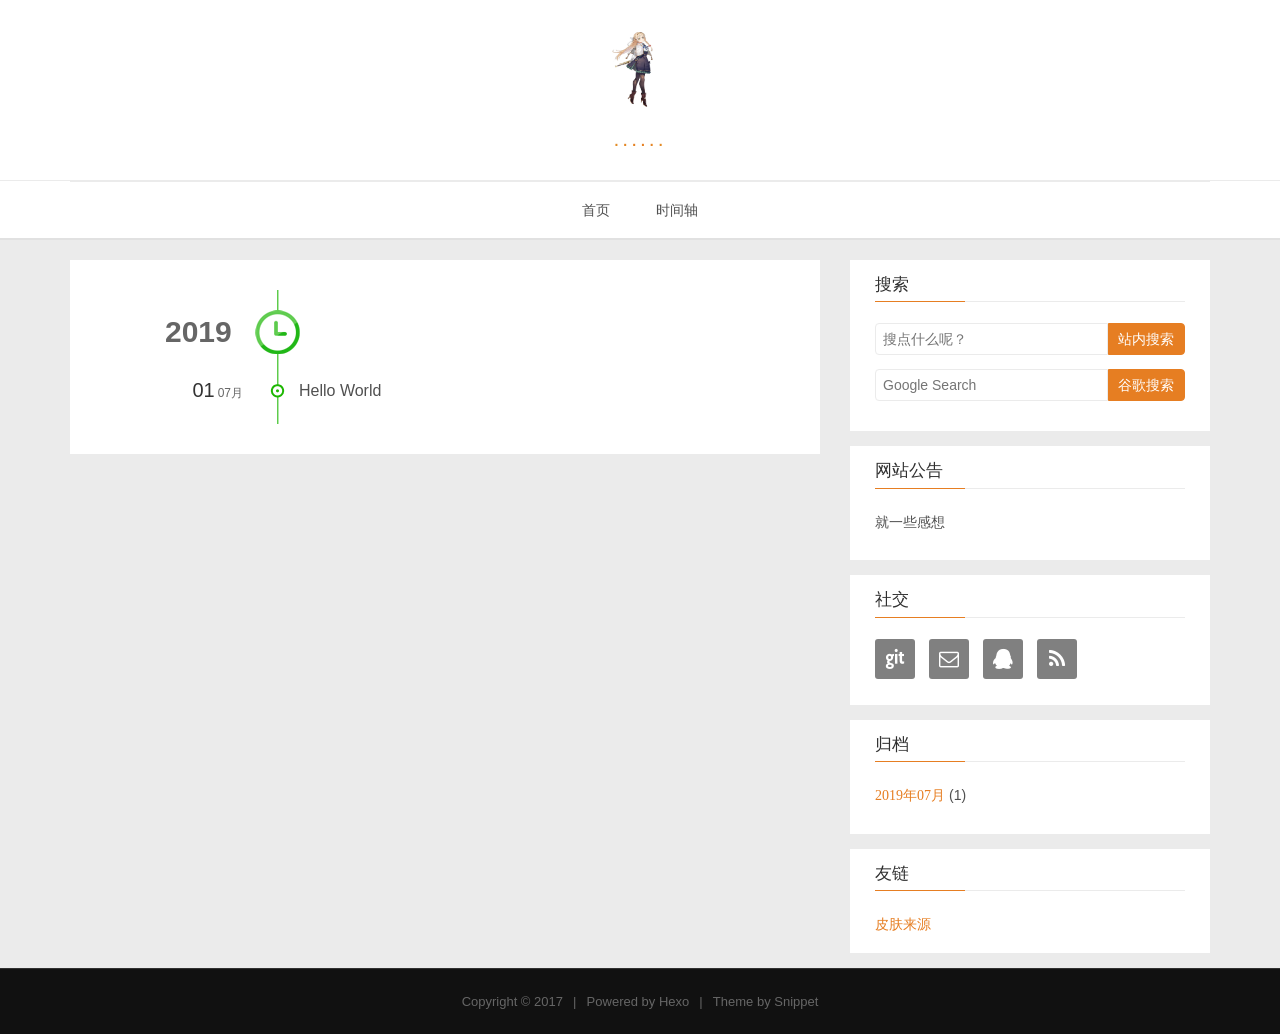
==== commit f4979a68: "Site updated: 2019-07-01 19:17:09" ====
--- a/archives/index.html
+++ b/archives/index.html
@@ -1,5 +1,5 @@
 <!DOCTYPE HTML>
-<html lang>
+<html lang="zh-CN">
 <head><meta name="generator" content="Hexo 3.9.0">
     <!--Setting-->
     <meta charset="UTF-8">
@@ -33,7 +33,7 @@
     <!--Title-->
 
 
-<title>Archives | Hexo</title>
+<title>归档 | Hexo</title>
 
 
     <link rel="alternate" href="/atom.xml" title="Hexo" type="application/atom+xml">
@@ -87,7 +87,7 @@
         <div class="branding">
         	<!--<h2 class="text-hide">Snippet主题,从未如此简单有趣</h2>-->
             
-                 <img src="/img/branding.png" alt="Snippet 博客主题" class="img-responsive center-block">
+                <h2> ...... </h2>
             
     	</div>
     </div>
@@ -106,19 +106,7 @@
                     <ul class="menu">
                         
                             <li role="presentation" class="text-center">
-                                <a href="/"><i class="fa "></i>Home</a>
-                            </li>
-                        
-                            <li role="presentation" class="text-center">
-                                <a href="/categories/前端/"><i class="fa "></i>前端</a>
-                            </li>
-                        
-                            <li role="presentation" class="text-center">
-                                <a href="/categories/后端/"><i class="fa "></i>后端</a>
-                            </li>
-                        
-                            <li role="presentation" class="text-center">
-                                <a href="/categories/工具/"><i class="fa "></i>工具</a>
+                                <a href="/"><i class="fa "></i>首页</a>
                             </li>
                         
                             <li role="presentation" class="text-center">
@@ -171,14 +159,16 @@
         
         
     <div class="widget">
-        <h3 class="title">Search</h3>
+        <h3 class="title">搜索</h3>
         <div id="search-form">
             <div id="result-mask" class="hide"></div>
             <div class="search-area">
                 
-                    <input id="search-key" type="search" autocomplete="off" placeholder="Search What？">
-                    <button type="button" class="search-form-submit" id="search-local">localSearch</button>
-                
+                    <input id="search-key" type="search" autocomplete="off" placeholder="搜点什么呢？">
+                    <button type="button" class="search-form-submit" id="search-local">站内搜索</button>
+                
+                
+                    <form action="//google.com/search" method="get" accept-charset="UTF-8" class="search-form"><input type="search" name="q" class="search-form-input" placeholder="Google Search"><button type="submit" class="search-form-submit">谷歌搜索</button><input type="hidden" name="sitesearch" value="http://yoursite.com"></form>
                 
             </div>
             <div id="result-wrap" class="hide">
@@ -200,12 +190,10 @@
         
         
     <div class="widget">
-        <h3 class="title">Notification</h3>
+        <h3 class="title">网站公告</h3>
         <div class="notification">
             <p>
-    主题下载：<a href="https://github.com/shenliyang/hexo-theme-snippet" title="fork me" target="_blank">Snippet主题</a> <br/>
-    主题使用：<a href="https://github.com/shenliyang/hexo-theme-snippet/blob/master/README.md#常见问题" title="" target="_blank">常见使用问题</a> <br/>
-    支持主题：<a href="https://github.com/shenliyang/hexo-theme-snippet/stargazers">Star一下</a>
+    就一些感想
 </p>
         </div>
     </div>
@@ -213,27 +201,19 @@
         
         
     <div class="widget">
-      <h3 class="title">Social</h3> 
+      <h3 class="title">社交</h3> 
         <div class="content social">
             
 	            <a href="//github.com/shenliyang" rel="external nofollow" title="Github" target="_blank">
 			    	<i class="git fa fa-git"></i>
 			    </a>
             
-	            <a href="mailto:snippet@91h5.cc" rel="external nofollow" title="邮箱" target="_blank">
+	            <a href="toydream525@gmail.com" rel="external nofollow" title="邮箱" target="_blank">
 			    	<i class="envelope-o fa fa-envelope-o"></i>
 			    </a>
             
-	            <a href="/" rel="external nofollow" title="联系QQ" target="_blank">
+	            <a href="605230381" rel="external nofollow" title="联系QQ" target="_blank">
 			    	<i class="qq fa fa-qq"></i>
-			    </a>
-            
-	            <a href="/" rel="external nofollow" title="微信" target="_blank">
-			    	<i class="weixin fa fa-weixin"></i>
-			    </a>
-            
-	            <a href="/" rel="external nofollow" title="QQ群" target="_blank">
-			    	<i class="users fa fa-users"></i>
 			    </a>
             
 	            <a href="/atom.xml" rel="external nofollow" title="RSS" target="_blank">
@@ -250,7 +230,7 @@
         
         
     <div class="widget">
-        <h3 class="title">Archives</h3>
+        <h3 class="title">归档</h3>
         <ul class="archive-list"><li class="archive-list-item"><a class="archive-list-link" href="/archives/2019/07/"><i class="fa" aria-hidden="true">2019年07月</i></a><span class="archive-list-count">1</span></li></ul>
     </div>
 
@@ -261,10 +241,10 @@
         
         
     <div class="widget">
-        <h3 class="title">Friends</h3>
+        <h3 class="title">友链</h3>
         <div class="content friends-link">
         
-            <a href="https://hexo.io/zh-cn/" class="fa" target="_blank">Hexo官网</a>
+            <a href="https://github.com/shenliyang/hexo-theme-snippet" class="fa" target="_blank">皮肤来源</a>
         
         </div>
     </div>
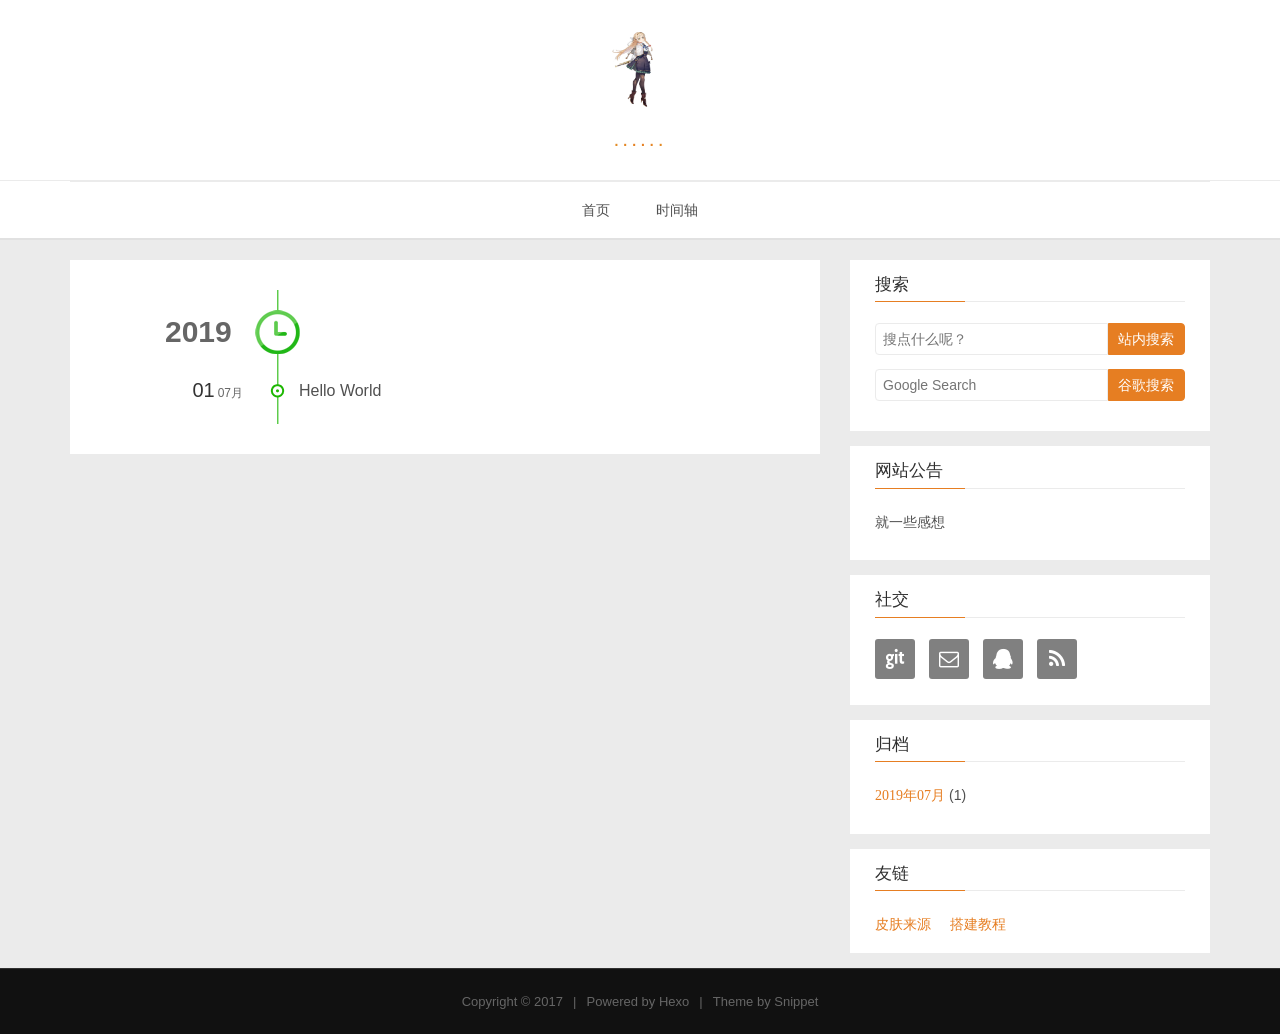
==== commit b19dfd59: "Site updated: 2019-07-01 19:25:11" ====
--- a/archives/index.html
+++ b/archives/index.html
@@ -246,6 +246,8 @@
         
             <a href="https://github.com/shenliyang/hexo-theme-snippet" class="fa" target="_blank">皮肤来源</a>
         
+            <a href="https://www.simon96.online/2018/10/12/hexo-tutorial/" class="fa" target="_blank">搭建教程</a>
+        
         </div>
     </div>
 
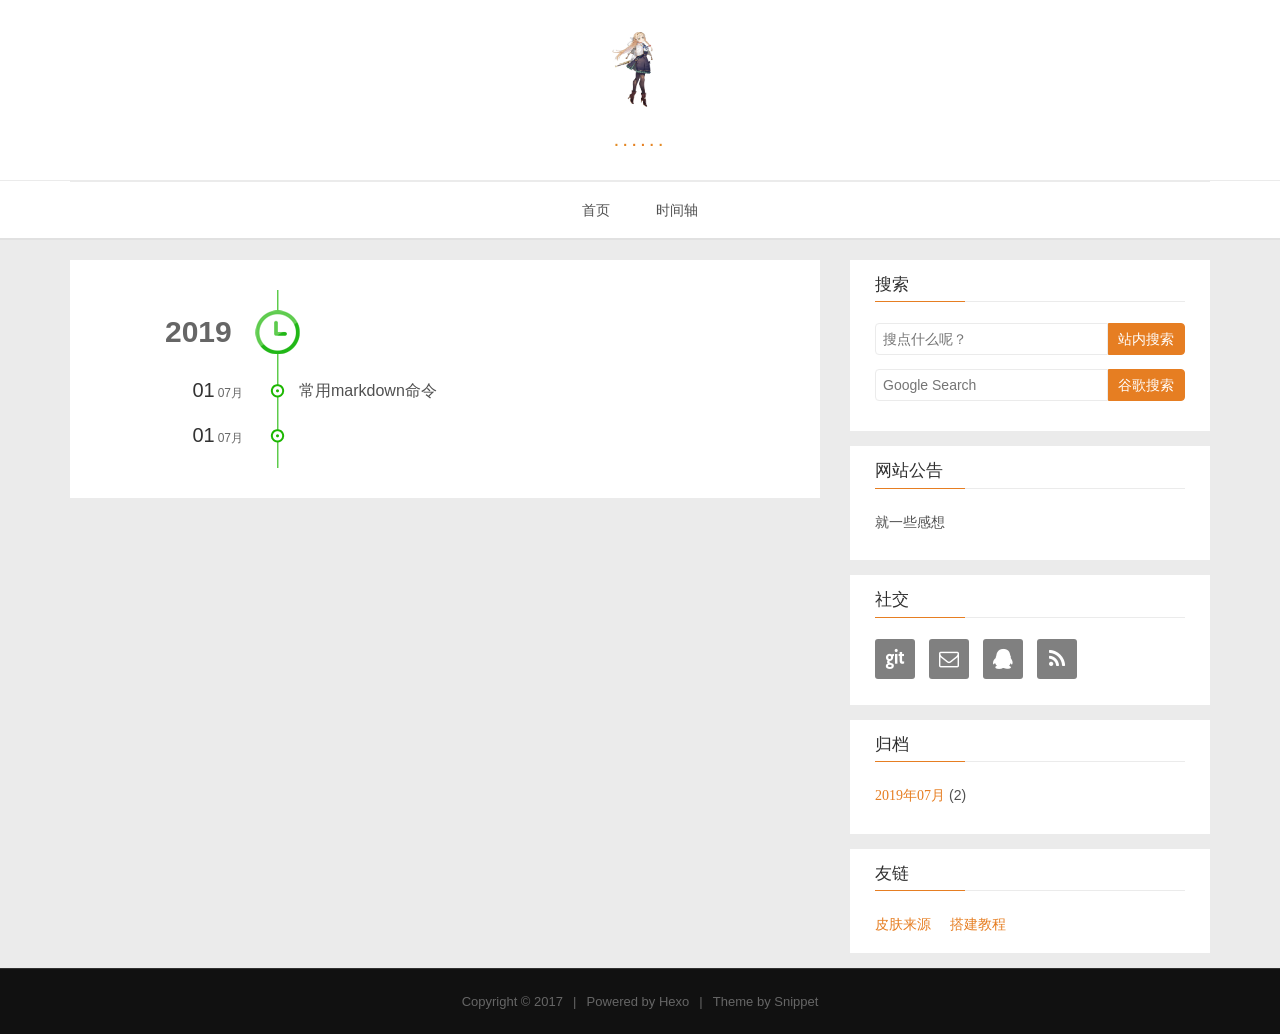
==== commit 25421bc3: "Site updated: 2019-07-01 19:44:08" ====
--- a/archives/index.html
+++ b/archives/index.html
@@ -141,7 +141,20 @@
                             <h3>
                               01<span>07月</span>
                             </h3>
-                            <a href="/2019/07/01/hello-world/" title="Hello World" target="_blank">Hello World</a>
+                            <a href="/2019/07/01/q-1/" title="常用markdown命令" target="_blank">常用markdown命令</a>
+                        </li>
+                    
+                
+                    
+                    
+                        
+                        
+                          <li>
+                        
+                            <h3>
+                              01<span>07月</span>
+                            </h3>
+                            <a href="/2019/07/01/q/" title="" target="_blank"></a>
                         </li>
                     
                 
@@ -231,7 +244,7 @@
         
     <div class="widget">
         <h3 class="title">归档</h3>
-        <ul class="archive-list"><li class="archive-list-item"><a class="archive-list-link" href="/archives/2019/07/"><i class="fa" aria-hidden="true">2019年07月</i></a><span class="archive-list-count">1</span></li></ul>
+        <ul class="archive-list"><li class="archive-list-item"><a class="archive-list-link" href="/archives/2019/07/"><i class="fa" aria-hidden="true">2019年07月</i></a><span class="archive-list-count">2</span></li></ul>
     </div>
 
 
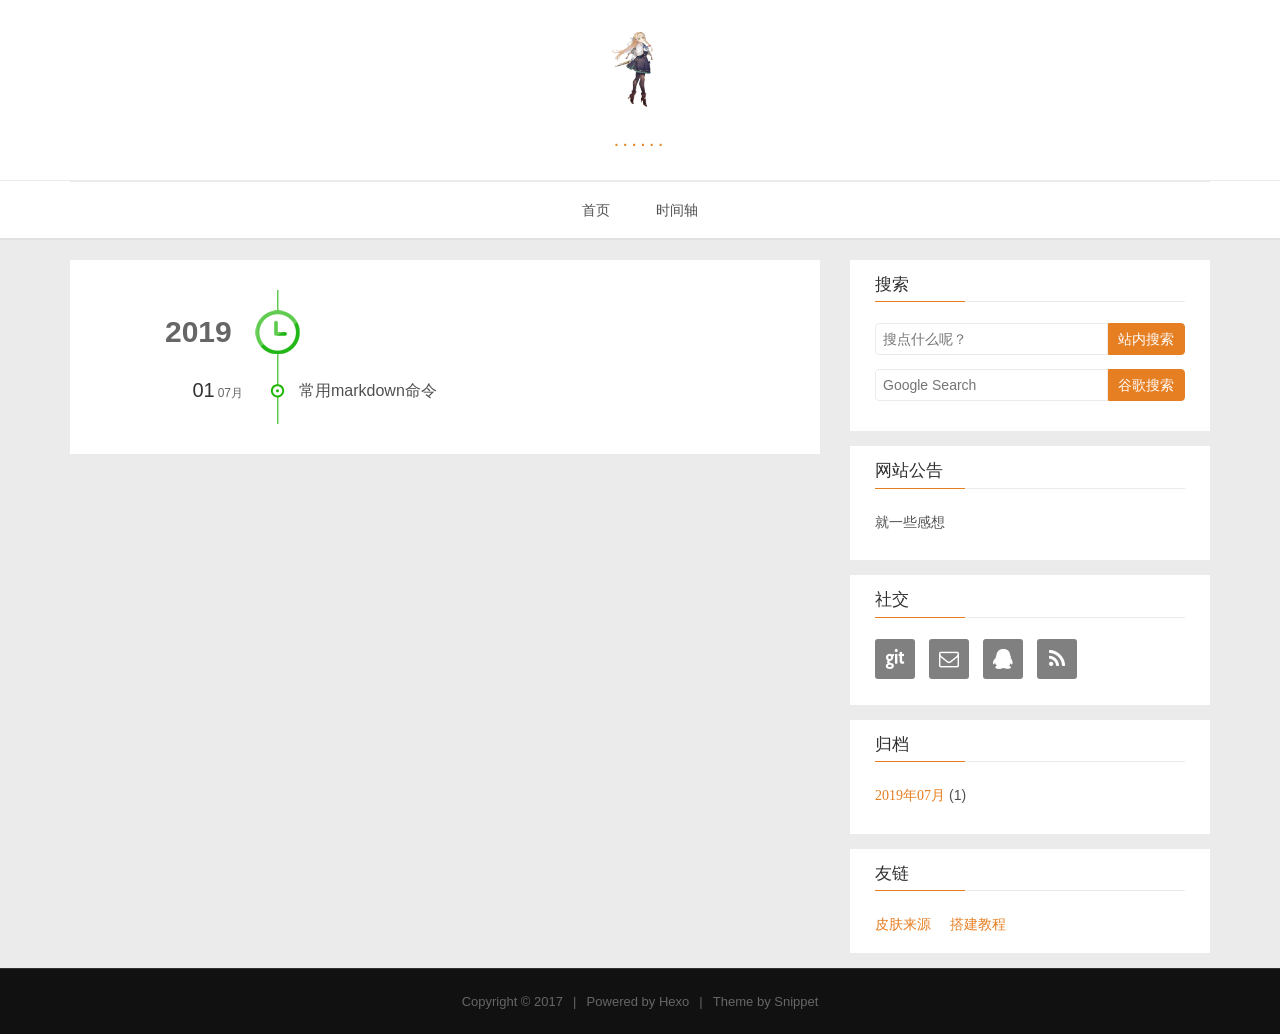
==== commit 681c8603: "Site updated: 2019-07-01 19:47:58" ====
--- a/archives/index.html
+++ b/archives/index.html
@@ -145,19 +145,6 @@
                         </li>
                     
                 
-                    
-                    
-                        
-                        
-                          <li>
-                        
-                            <h3>
-                              01<span>07月</span>
-                            </h3>
-                            <a href="/2019/07/01/q/" title="" target="_blank"></a>
-                        </li>
-                    
-                
               </ul>
           </div>
     </div>
@@ -244,7 +231,7 @@
         
     <div class="widget">
         <h3 class="title">归档</h3>
-        <ul class="archive-list"><li class="archive-list-item"><a class="archive-list-link" href="/archives/2019/07/"><i class="fa" aria-hidden="true">2019年07月</i></a><span class="archive-list-count">2</span></li></ul>
+        <ul class="archive-list"><li class="archive-list-item"><a class="archive-list-link" href="/archives/2019/07/"><i class="fa" aria-hidden="true">2019年07月</i></a><span class="archive-list-count">1</span></li></ul>
     </div>
 
 
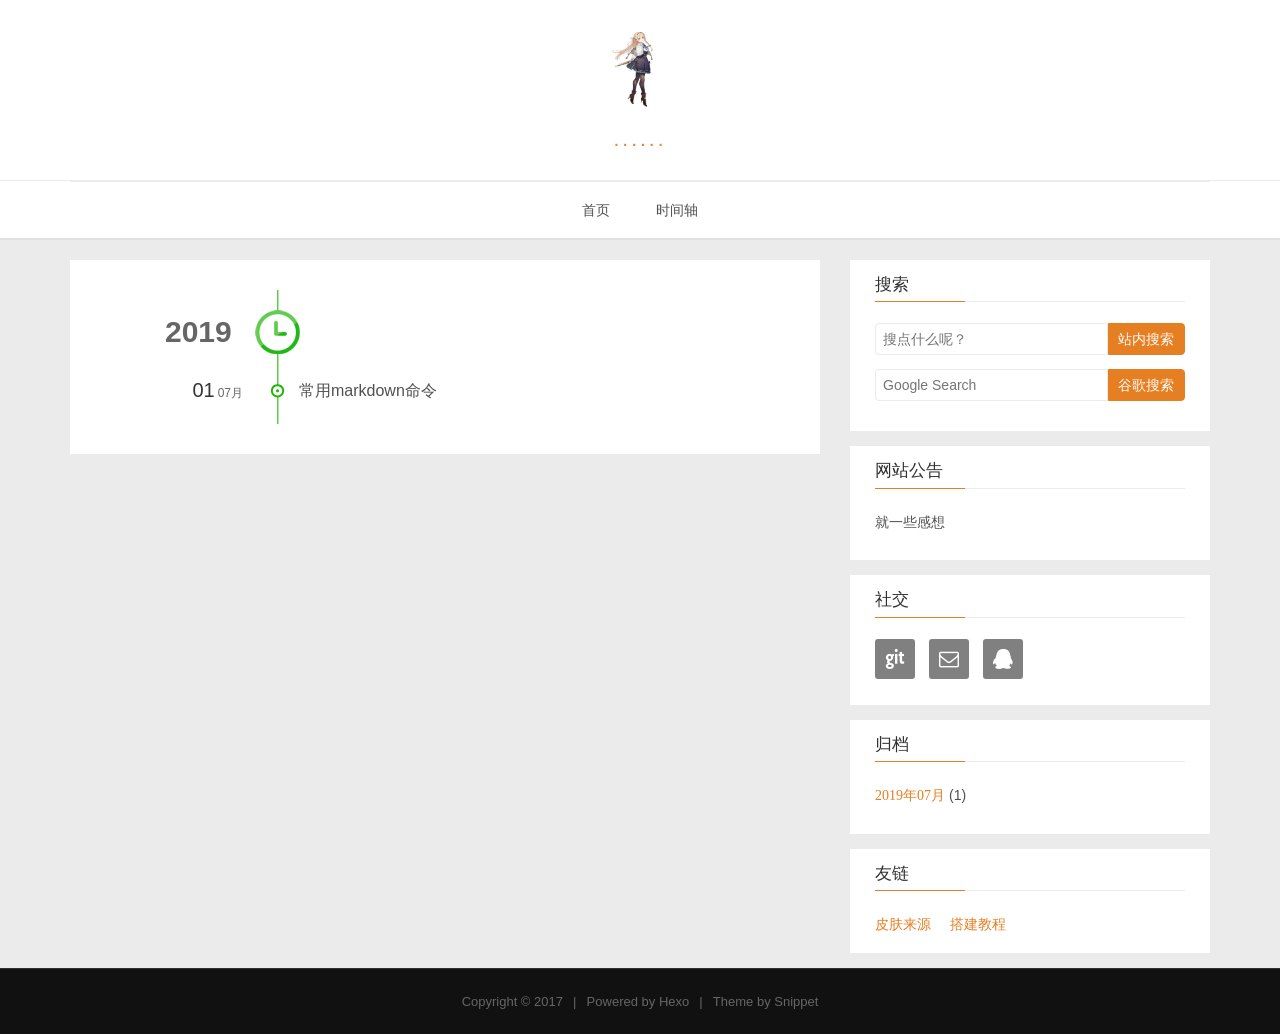
==== commit d102c093: "Site updated: 2019-07-01 20:47:19" ====
--- a/archives/index.html
+++ b/archives/index.html
@@ -8,7 +8,7 @@
     <meta http-equiv="Cache-Control" content="no-siteapp">
     <meta http-equiv="Cache-Control" content="no-transform">
     <meta name="renderer" content="webkit|ie-comp|ie-stand">
-    <meta name="apple-mobile-web-app-capable" content="Hexo">
+    <meta name="apple-mobile-web-app-capable" content="toydream525">
     <meta name="apple-mobile-web-app-status-bar-style" content="black">
     <meta name="format-detection" content="telephone=no,email=no,adress=no">
     <meta name="browsermode" content="application">
@@ -33,10 +33,10 @@
     <!--Title-->
 
 
-<title>归档 | Hexo</title>
-
-
-    <link rel="alternate" href="/atom.xml" title="Hexo" type="application/atom+xml">
+<title>归档 | toydream525</title>
+
+
+    <link rel="alternate" href="/atom.xml" title="toydream525" type="application/atom+xml">
 
 
     <link rel="icon" href="/favicon.ico">
@@ -100,7 +100,7 @@
                     <span class="sr-only"></span>
                         <i class="fa fa-bars"></i>
                     </span>
-                    <a class="navbar-brand" href="http://yoursite.com">Hexo</a>
+                    <a class="navbar-brand" href="http://yoursite.com">toydream525</a>
                 </div>
                 <div class="collapse navbar-collapse" id="main-menu">
                     <ul class="menu">
@@ -204,20 +204,16 @@
       <h3 class="title">社交</h3> 
         <div class="content social">
             
-	            <a href="//github.com/shenliyang" rel="external nofollow" title="Github" target="_blank">
+	            <a href="//github.com/toydream525" rel="external nofollow" title="Github" target="_blank">
 			    	<i class="git fa fa-git"></i>
 			    </a>
             
-	            <a href="toydream525@gmail.com" rel="external nofollow" title="邮箱" target="_blank">
+	            <a href="//toydream525@gmail.com" rel="external nofollow" title="邮箱" target="_blank">
 			    	<i class="envelope-o fa fa-envelope-o"></i>
 			    </a>
             
-	            <a href="605230381" rel="external nofollow" title="联系QQ" target="_blank">
+	            <a href="//605230381@qq.com" rel="external nofollow" title="联系QQ" target="_blank">
 			    	<i class="qq fa fa-qq"></i>
-			    </a>
-            
-	            <a href="/atom.xml" rel="external nofollow" title="RSS" target="_blank">
-			    	<i class="feed fa fa-feed"></i>
 			    </a>
             
         </div>
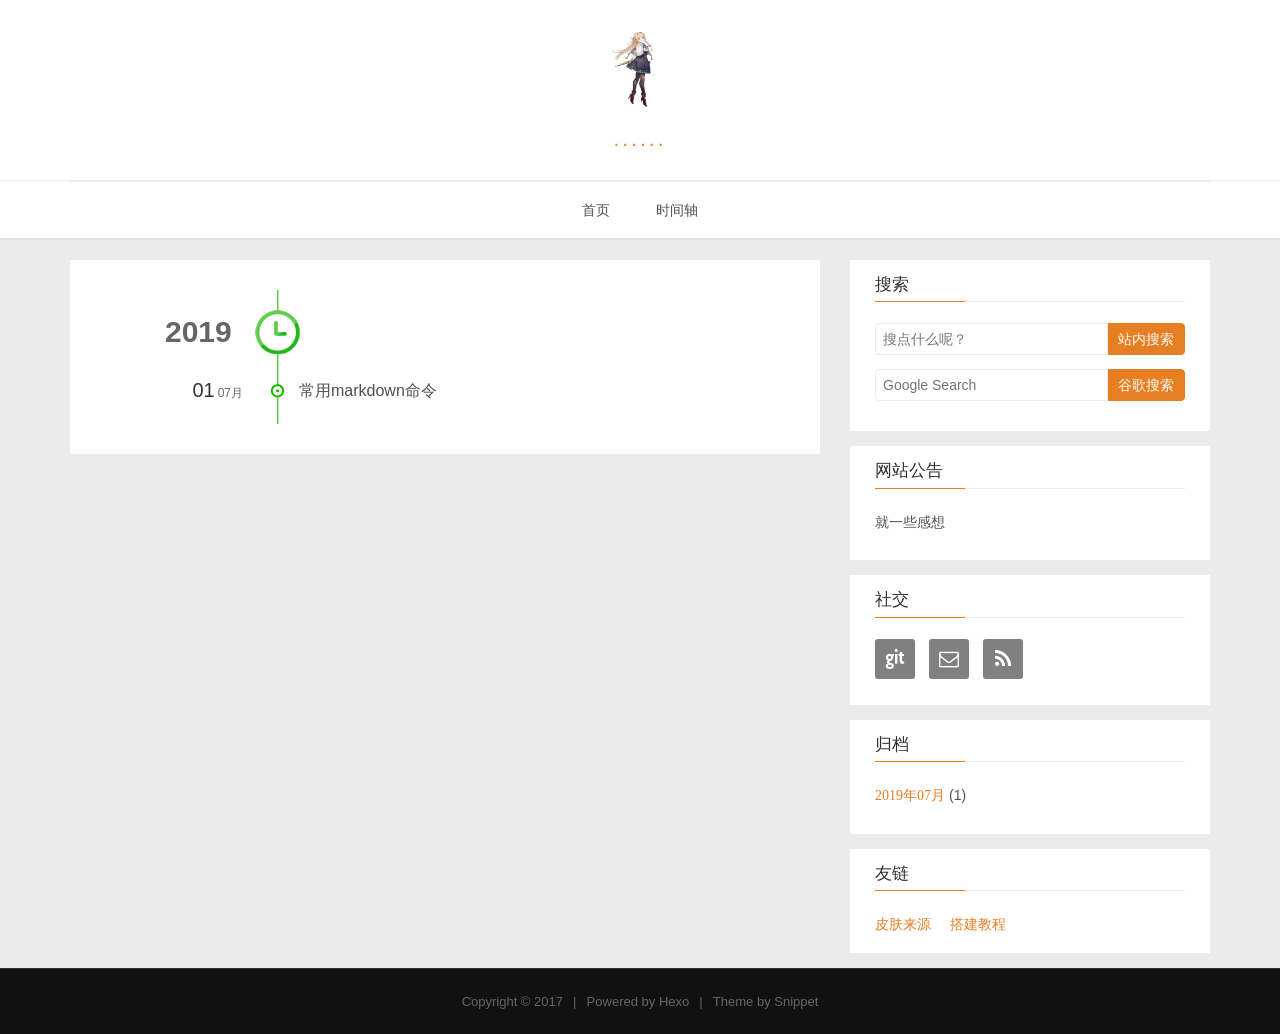
==== commit 1a0e53f5: "Site updated: 2019-07-01 21:06:18" ====
--- a/archives/index.html
+++ b/archives/index.html
@@ -212,8 +212,8 @@
 			    	<i class="envelope-o fa fa-envelope-o"></i>
 			    </a>
             
-	            <a href="//605230381@qq.com" rel="external nofollow" title="联系QQ" target="_blank">
-			    	<i class="qq fa fa-qq"></i>
+	            <a href="/atom.xml" rel="external nofollow" title="RSS" target="_blank">
+			    	<i class="feed fa fa-feed"></i>
 			    </a>
             
         </div>
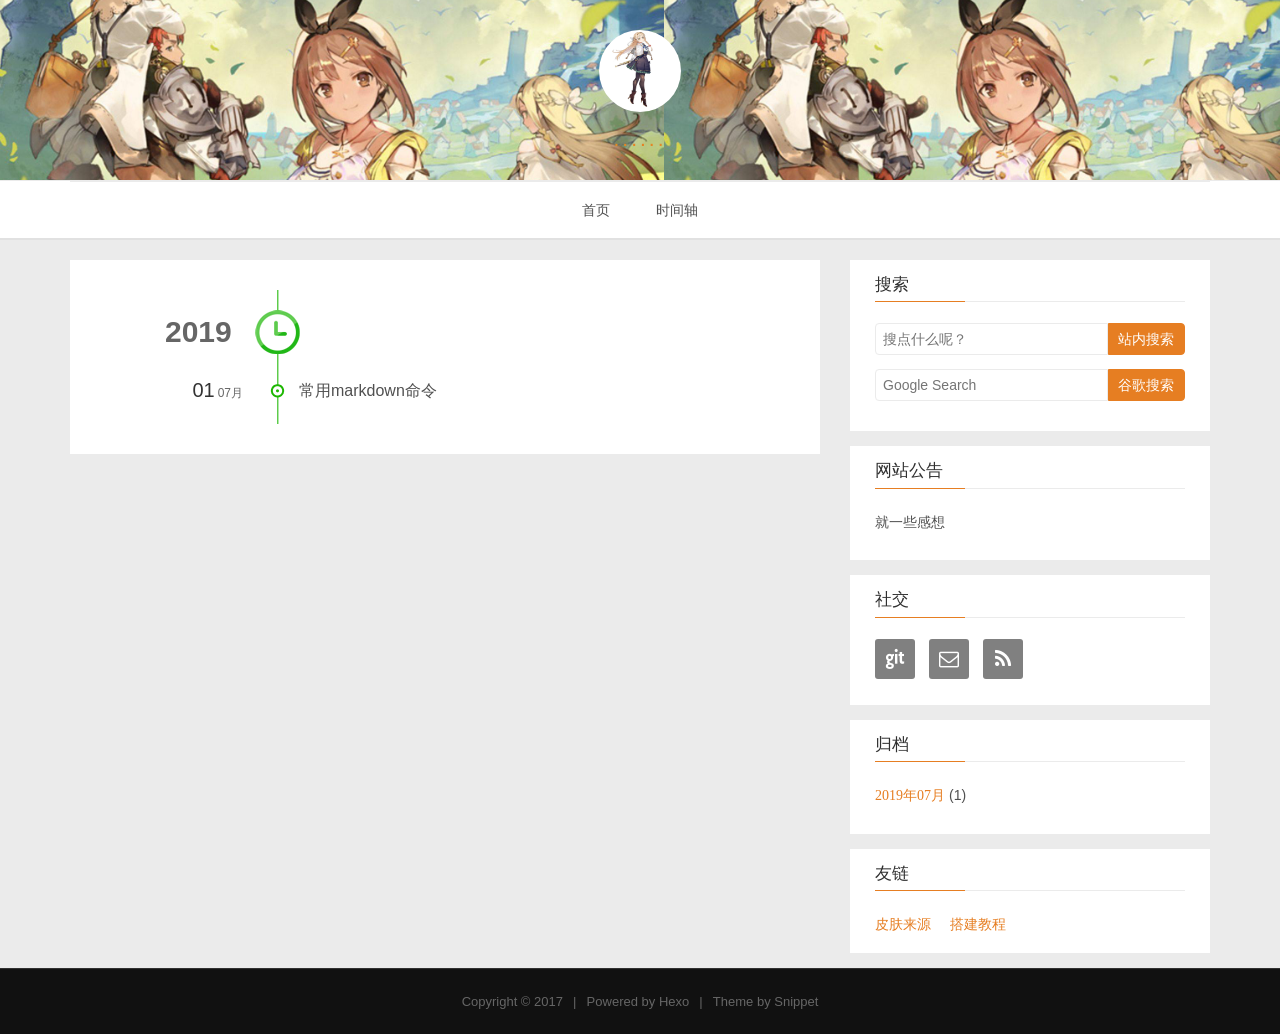
==== commit b61de7e3: "Site updated: 2019-07-01 21:12:17" ====
--- a/archives/index.html
+++ b/archives/index.html
@@ -79,7 +79,7 @@
 <![endif]-->
 
 <body>
-    <header class="main-header"  style="background-image:url(http://snippet.shenliyang.com/img/banner.jpg)"  >
+    <header class="main-header"  style="background-image:url(/img/head-img.png)"  >
     <div class="main-header-box">
         <a class="header-avatar" href="/" title='John Doe'>
             <img src="/img/avatar.jpg" alt="logo头像" class="img-responsive center-block">
